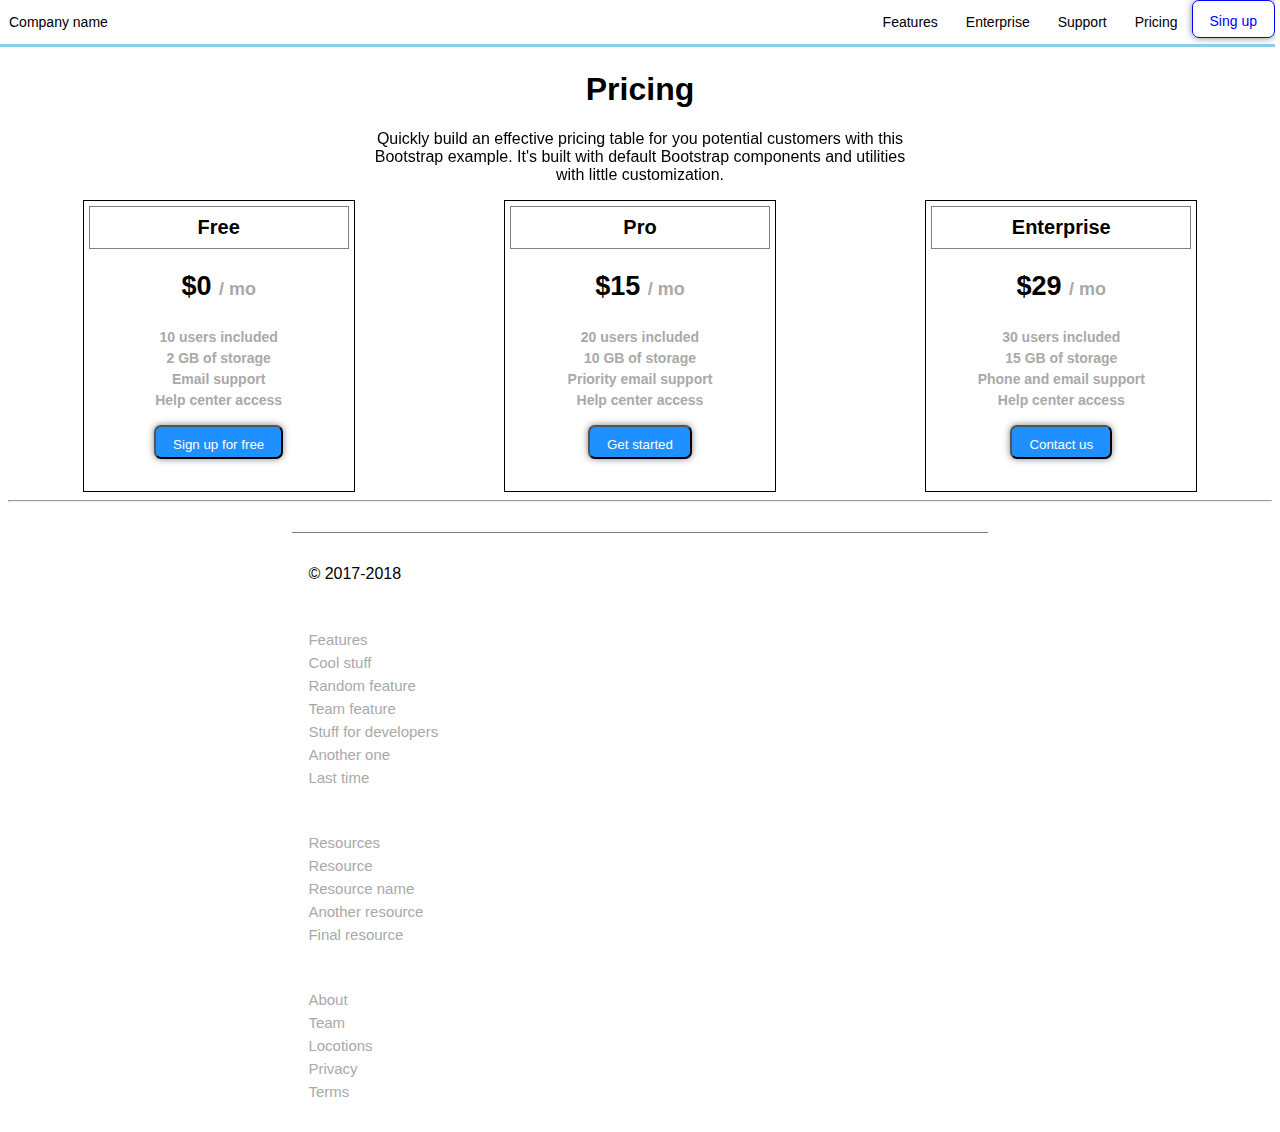
==== HW2/index.html @ 04ca2ae9 "hw2" ====
﻿<!doctype html>
<html>
<head>
    <link href="style.css" rel="stylesheet">
    <meta charset="utf-8">
    <title>Page</title>
</head>
<body>
<ul class="navigation">
    <li id="comname"><a href="#">Company name</a></li>
    <li><a href="#">Features</a></li>
    <li><a href="#">Enterprise</a></li>
    <li><a href="#">Support</a></li>
    <li><a href="#">Pricing</a></li>
    <li class="sign"><a href="#">Sing up</a></li>
</ul>
<h1>Pricing</h1>
<p class="headp1">Quickly build an effective pricing table for you potential customers with this<br> Bootstrap example.
    It's built with default
    Bootstrap components and utilities <br>with little customization.</p>
<div class="flex-container">
    <article class="flex-item">
        <h4 class="name">Free</h4>
        <p class="desc1">$0 <span id="mo">/ mo</span></p>
        <p class="desc">
            10 users included<br> 2 GB of storage<br> Email support<br> Help center access
        </p>
        <button type="button" class="sign">Sign up for free</button>
    </article>
    <article class="flex-item">
        <h4 class="name">Pro</h4>
        <p class="desc1">$15 <span id="mo">/ mo</span></p>
        <p class="desc">
            20 users included<br> 10 GB of storage<br> Priority email support<br> Help center access
        </p>
        <button type="button" class="sign">Get started</button>
    </article>
    <article class="flex-item">
        <h4 class="name">Enterprise</h4>
        <p class="desc1">$29 <span id="mo">/ mo</span></p>
        <p class="desc">
            30 users included<br> 15 GB of storage<br> Phone and email support<br> Help center access
        </p>
        <button type="button" class="sign">Contact us</button>
    </article>

</div>
<hr>
<footer class="footer">
    <ul class="foot1">
        <li class="foot">© 2017-2018</li>
    </ul>
    <ul class="foot1">
        <li class="big"><a href="#">Features</a></li>
        <li><a href="#">Cool stuff</a></li>
        <li><a href="#">Random feature</a></li>
        <li><a href="#">Team feature</a></li>
        <li><a href="#">Stuff for developers</a></li>
        <li><a href="#">Another one</a></li>
        <li><a href="#">Last time</a></li>
    </ul>

    <ul class="foot1">
        <li class="big"><a href="#">Resources</a></li>
        <li><a href="#">Resource</a></li>
        <li><a href="#">Resource name</a></li>
        <li><a href="#">Another resource</a></li>
        <li><a href="#">Final resource</a></li>
    </ul>
    <ul class="foot1">
        <li class="big"><a href="#">About</a></li>
        <li><a href="#">Team</a></li>
        <li><a href="#">Locotions</a></li>
        <li><a href="#">Privacy</a></li>
        <li><a href="#">Terms</a></li>
    </ul>
</footer>
</body>
</html>
---- HW2/style.css ----
body {
  background: white;
font-family: sans-serif;
}

.navigation {
  list-style: none;
  margin: 0; 
  border-bottom: solid skyblue;
  overflow: hidden;
  position: fixed;
  top: 0;
  width: 100%;
  right: 5px;
  padding: 0;
  background: white;
  display: -webkit-box;
  display: -moz-box;
  display: -ms-flexbox;
  display: -webkit-flex;
  display: flex;
  -webkit-flex-flow: row wrap;
  justify-content:flex-end;
}

.navigation a {
  text-decoration: none;
  display:flex;
  padding: 1em;
  color: black;
  font-size: 14px;
}

.navigation a:hover {
 background: darken(deepskyblue, 2%);
    
}

@media all and (max-width: 800px) {
  .navigation {
      position: fixed;
    justify-content:space-around;
      padding: 0;
  }
}

@media all and (max-width: 600px) {
  .navigation {
      position: fixed;
    -webkit-flex-flow: column wrap;
      justify-content:center;
    flex-flow: column wrap;
    padding: 0;
  }
  
  .navigation a { 
    position: fixed;
    text-align: center; 
    padding: 10px;
    border-top: 1px solid rgba(255,255,255,0.3); 
    border-bottom: 1px solid rgba(0,0,0,0.1); 
  }

  .navigation li:last-of-type a {
    border-bottom: none;
  }
.navigation li:first-of-type a {
    border-bottom: none;
    display: flex;
    justify-content: flex-start;
  }
}
 
.flex-container {
  padding: 0;
  margin: 0;
  list-style: none;
  display: -webkit-box;
  display: -moz-box;
  display: -ms-flexbox;
  display: -webkit-flex;
  display: flex;
  -webkit-flex-flow: row wrap;
  justify-content: space-around;
}

.flex-item {
  border-color: black;
  border: 1px solid; 
  background: white;
  padding: 5px;
  width: 260px;
  height: 280px;
  margin-top: 10px;
  line-height: 21px;
  color: black;
  font-weight: bold;
  font-size: 20px;
  text-align:center;
  margin: auto; 
}

h1 {
    text-align: center;
    padding-top: 50px;
}

p {
    text-align: center;
    word-wrap: break-word;
}

.headp1 {
    width: auto;
    height: auto;
    position:relative;
}

.sign a {
   color: blue;
   font-family: sans-serif;
   border: 1px solid blue;
   border-radius: 7px;
   box-shadow:  0 0 7px rgba(0,0,0,0.5);
   padding: 17px;
   height: 7px;
   padding-top: 12px;
   padding-bottom: 17px;
}
.name {
    border: 1px solid gray;
    margin: 0px;
    padding: 10px;
}
.price {
    margin: auto;
}
#comname {
    margin-right: auto;
}

.foot {
    display: flex;
    flex-flow: row;
    justify-content: space-between;
}

.foot1 {
    text-align: left;
    padding: 10px;
    list-style-type: none;
}

.foot1 li {
    margin: 6px;
}

.foot1 li:hover a {
    color: rgb(11, 137, 255);
    text-decoration: none;
}
footer {
    border-top: 1px solid gray;
    margin-top: 30px;
    margin-left: 22.5%;
    margin-right: 20%;
    width: 55%;
}
.foot1 a {
    text-decoration: none;
    display:grid;
    font-size: 15px;
    align-items: center;
    flex-direction: row;
    margin: auto;
    color: DarkGray;
}
.article p {
    font-size: 10px;
}
.flex-item button {
    border-color: 5px solid blue;
    background:dodgerblue;
    color: white;
    border-radius: 7px;
   box-shadow:  0 0 7px rgba(0,0,0,0.5);
   padding: 17px;
   height: 7px;
   padding-top: 10px;
   padding-bottom: 20px;
}
.desc1 {
    font-size: 27px;
}
.desc {
    color:DarkGray;
    font-size: 14px;
}
#mo {
    color:DarkGray;
    font-size: 18px;
}
.big {
    font-size: 30px;
    color: black;
}
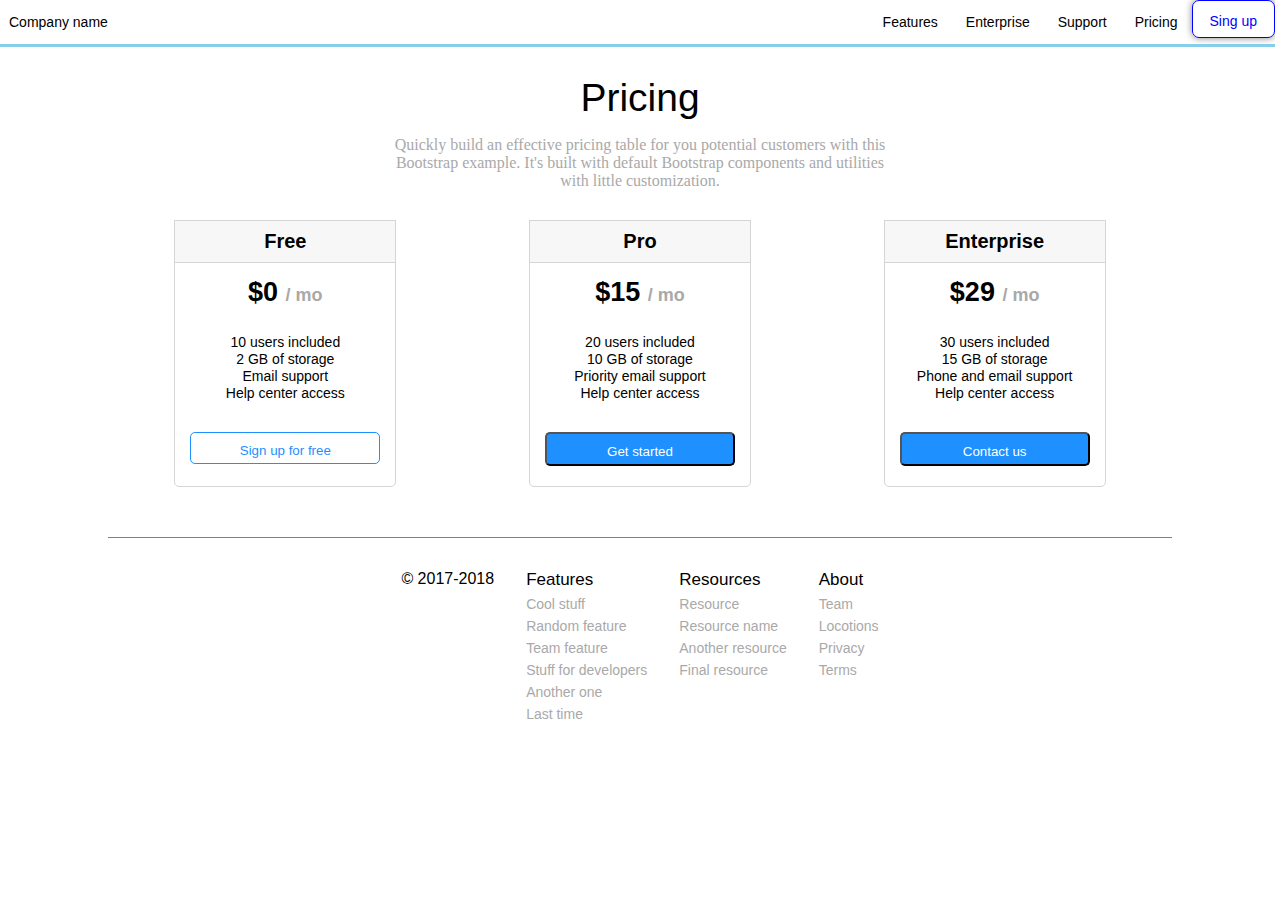
==== commit 45fd610e: "upd" ====
--- a/HW2/index.html
+++ b/HW2/index.html
@@ -25,7 +25,7 @@
         <p class="desc">
             10 users included<br> 2 GB of storage<br> Email support<br> Help center access
         </p>
-        <button type="button" class="sign">Sign up for free</button>
+        <button type="button" class="sign" id="firstbutton">Sign up for free</button>
     </article>
     <article class="flex-item">
         <h4 class="name">Pro</h4>
@@ -45,13 +45,13 @@
     </article>
 
 </div>
-<hr>
+
 <footer class="footer">
     <ul class="foot1">
         <li class="foot">© 2017-2018</li>
     </ul>
     <ul class="foot1">
-        <li class="big"><a href="#">Features</a></li>
+        <li><a href="#" class="big">Features</a></li>
         <li><a href="#">Cool stuff</a></li>
         <li><a href="#">Random feature</a></li>
         <li><a href="#">Team feature</a></li>
@@ -61,14 +61,14 @@
     </ul>
 
     <ul class="foot1">
-        <li class="big"><a href="#">Resources</a></li>
+        <li><a href="#" class="big">Resources</a></li>
         <li><a href="#">Resource</a></li>
         <li><a href="#">Resource name</a></li>
         <li><a href="#">Another resource</a></li>
         <li><a href="#">Final resource</a></li>
     </ul>
     <ul class="foot1">
-        <li class="big"><a href="#">About</a></li>
+        <li ><a href="#" class="big">About</a></li>
         <li><a href="#">Team</a></li>
         <li><a href="#">Locotions</a></li>
         <li><a href="#">Privacy</a></li>
--- a/HW2/style.css
+++ b/HW2/style.css
@@ -12,15 +12,10 @@
   top: 0;
   width: 100%;
   right: 5px;
-  padding: 0;
   background: white;
-  display: -webkit-box;
-  display: -moz-box;
-  display: -ms-flexbox;
-  display: -webkit-flex;
   display: flex;
   -webkit-flex-flow: row wrap;
-  justify-content:flex-end;
+  justify-content: flex-end;
 }
 
 .navigation a {
@@ -33,32 +28,28 @@
 
 .navigation a:hover {
  background: darken(deepskyblue, 2%);
-    
 }
 
 @media all and (max-width: 800px) {
   .navigation {
-      position: fixed;
-    justify-content:space-around;
-      padding: 0;
+      justify-content: space-around;
   }
 }
 
 @media all and (max-width: 600px) {
   .navigation {
-      position: fixed;
-    -webkit-flex-flow: column wrap;
-      justify-content:center;
+      -webkit-flex-flow: column wrap;
     flex-flow: column wrap;
     padding: 0;
   }
   
   .navigation a { 
-    position: fixed;
     text-align: center; 
     padding: 10px;
     border-top: 1px solid rgba(255,255,255,0.3); 
     border-bottom: 1px solid rgba(0,0,0,0.1); 
+      display: block;
+      padding: 10px;
   }
 
   .navigation li:last-of-type a {
@@ -72,16 +63,17 @@
 }
  
 .flex-container {
-  padding: 0;
   margin: 0;
   list-style: none;
-  display: -webkit-box;
-  display: -moz-box;
-  display: -ms-flexbox;
-  display: -webkit-flex;
   display: flex;
-  -webkit-flex-flow: row wrap;
-  justify-content: space-around;
+  flex-flow: row wrap;
+  justify-content: space-between;
+  padding-bottom: 50px;
+  border-bottom: 1px solid gray;
+  align-self:center;
+    margin-left: 100px;
+    margin-right: 100px;
+    
 }
 
 .flex-item {
@@ -89,31 +81,41 @@
   border: 1px solid; 
   background: white;
   padding: 5px;
-  width: 260px;
-  height: 280px;
+  width: 210px;
+  height: 255px;
   margin-top: 10px;
-  line-height: 21px;
+  line-height: 17px;
   color: black;
   font-weight: bold;
   font-size: 20px;
   text-align:center;
   margin: auto; 
+  border-radius: 5px;
+    border: 1px solid #d6d4d4;
 }
 
 h1 {
     text-align: center;
     padding-top: 50px;
+    font-size: 39px;
+    font-family: Corbel, sans-serif;
+    font-weight:100;
+    position:static;
+    margin-bottom: 0px;
 }
 
 p {
     text-align: center;
     word-wrap: break-word;
+    margin-bottom: 30px;
 }
 
 .headp1 {
+    font-family: Corbel;
     width: auto;
     height: auto;
-    position:relative;
+    position:static;
+    color: DarkGray;
 }
 
 .sign a {
@@ -127,14 +129,18 @@
    padding-top: 12px;
    padding-bottom: 17px;
 }
+
 .name {
-    border: 1px solid gray;
-    margin: 0px;
-    padding: 10px;
-}
+    border: 1px solid #d6d4d4;
+    margin: -6px;
+    padding: 12px;
+    background: #f7f7f7;
+}
+
 .price {
     margin: auto;
 }
+
 #comname {
     margin-right: auto;
 }
@@ -159,17 +165,19 @@
     color: rgb(11, 137, 255);
     text-decoration: none;
 }
+
 footer {
-    border-top: 1px solid gray;
-    margin-top: 30px;
-    margin-left: 22.5%;
-    margin-right: 20%;
-    width: 55%;
+  padding: 0;
+  margin: 0;
+  list-style: none;
+  display: flex;
+  -webkit-flex-flow: row wrap;
+  justify-content: center;
 }
 .foot1 a {
     text-decoration: none;
     display:grid;
-    font-size: 15px;
+    font-size: 14px;
     align-items: center;
     flex-direction: row;
     margin: auto;
@@ -180,27 +188,34 @@
 }
 .flex-item button {
     border-color: 5px solid blue;
-    background:dodgerblue;
+    background: dodgerblue;
     color: white;
-    border-radius: 7px;
-   box-shadow:  0 0 7px rgba(0,0,0,0.5);
-   padding: 17px;
-   height: 7px;
-   padding-top: 10px;
-   padding-bottom: 20px;
+    border-radius: 5px;
+    padding: 17px;
+    height: 7px;
+    padding-top: 10px;
+    padding-bottom: 20px;
+    width: 190px
 }
 .desc1 {
     font-size: 27px;
 }
 .desc {
-    color:DarkGray;
+/*    color:DarkGray;*/
     font-size: 14px;
+    font-weight:100;
 }
 #mo {
     color:DarkGray;
     font-size: 18px;
 }
-.big {
-    font-size: 30px;
+
+#firstbutton {
+    background: white;
+    color: dodgerblue;
+    border: 1px solid dodgerblue;
+}
+a.big {
+    font-size: 17px;
     color: black;
-}+}
